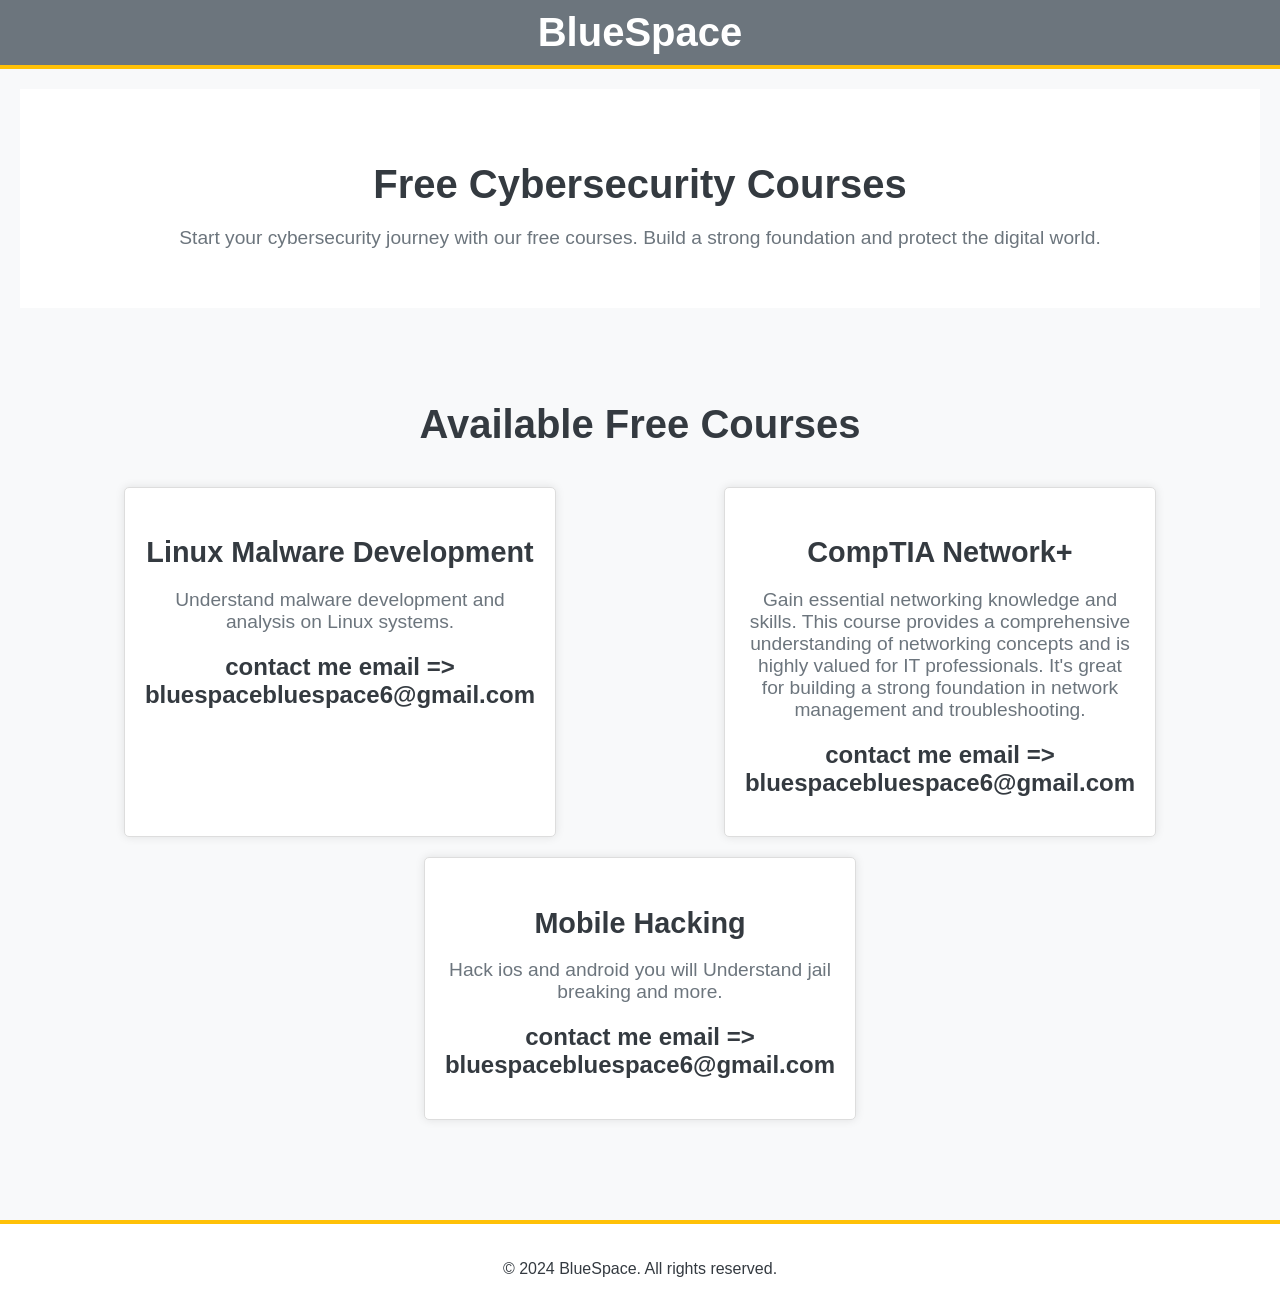
==== FREE.html @ 0bbaed93 "Add files via upload" ====
<!DOCTYPE html>
<html lang="en">
<head>
    <meta charset="UTF-8">
    <meta name="viewport" content="width=device-width, initial-scale=1.0">
    <title>BlueSpace - Free Courses</title>
    <link rel="stylesheet" href="styles.css">
</head>
<body>
    <header>
        <div class="header-bar">
            <h1>BlueSpace</h1>
        </div>
    </header>

    <main>
        <section class="intro">
            <h2>Free Cybersecurity Courses</h2>
            <p>Start your cybersecurity journey with our free courses. Build a strong foundation and protect the digital world.</p>
        </section>

        <section class="courses">
            <h2>Available Free Courses</h2>
            <div class="course-list">
                <div class="course-item">
                    <h3>Linux Malware Development</h3>
                    <p>Understand malware development and analysis on Linux systems.</p>
                    <h1>contact me email => bluespacebluespace6@gmail.com</h1>

                </div>
                <div class="course-item">
                    <h3>CompTIA Network+</h3>
                    <p>Gain essential networking knowledge and skills. This course provides a comprehensive understanding of networking concepts and is highly valued for IT professionals. It's great for building a strong foundation in network management and troubleshooting.</p>
                    <h1>contact me email => bluespacebluespace6@gmail.com</h1>
                </div>
                <div class="course-item">
                    <h3>Mobile Hacking</h3>
                    <p>Hack ios and android you will Understand jail breaking and more.</p>
                    <h1>contact me email => bluespacebluespace6@gmail.com</h1>
                </div>
               
            </div>
        </section>
    </main>

    <footer>
        <p>© 2024 BlueSpace. All rights reserved.</p>
    </footer>

    <style>
        body {
            font-family: Arial, sans-serif;
            margin: 0;
            padding: 0;
            box-sizing: border-box;
            background-color: #f8f9fa;
        }

        header {
            width: 100%;
            background-color: #6c757d; /* Grey background for the header bar */
            padding: 10px 0; /* Padding to space out the text */
            text-align: center;
        }

        .header-bar h1 {
            margin: 0;
            font-size: 2.5em;
            color: #fff; /* White text color */
        }

        main {
            padding: 20px;
        }

        .intro {
            text-align: center;
            padding: 40px 20px;
            background-color: #fff;
        }

        .intro h2 {
            font-size: 2.5em;
            margin-bottom: 20px;
            color: #343a40;
        }

        .intro p {
            font-size: 1.2em;
            color: #6c757d;
        }

        .courses {
            background-color: #f8f9fa;
            padding: 60px 20px;
            text-align: center;
        }

        .courses h2 {
            font-size: 2.5em;
            margin-bottom: 40px;
            color: #343a40;
        }

        .course-list {
            display: flex;
            justify-content: space-around;
            flex-wrap: wrap;
        }

        .course-item {
            background-color: #fff;
            border: 1px solid #ddd;
            border-radius: 5px;
            padding: 20px;
            width: 45%;
            margin-bottom: 20px;
            text-align: center;
            color: #343a40;
        }

        .course-item h3 {
            font-size: 1.8em;
            margin-bottom: 10px;
            color: #343a40;
        }

        .course-item p {
            font-size: 1.2em;
            margin-bottom: 20px;
            color: #6c757d;
        }

        .course-item .btn {
            padding: 10px 20px;
            background-color: #ffd500; /* Blue background for the button */
            color: #fff;
            text-decoration: none;
            font-weight: bold;
            border-radius: 5px;
            border: none; /* Remove border if any */
        }

        footer {
            padding: 20px;
            text-align: center;
            background-color: #fff; /* Set background color to white */
            color: #343a40;
        }
    </style>
</body>
</html>
---- styles.css ----
body {
    font-family: 'Arial', sans-serif;
    margin: 0;
    padding: 0;
    color: #333;
    background-color: #f4f4f4;
}

.container {
    width: 80%;
    margin: auto;
    overflow: hidden;
}

header {
    background: #333;
    color: #fff;
    padding: 20px 0;
    border-bottom: 4px solid #ffc107;
}

header .logo {
    float: left;
    font-size: 24px;
    font-weight: bold;
}

header nav {
    float: right;
    margin-top: 10px;
}

header .nav-links {
    list-style: none;
}

header .nav-links li {
    display: inline;
    margin-left: 20px;
}

header .nav-links li a {
    color: #fff;
    text-decoration: none;
    font-size: 18px;
}

.hero {
    background: #555;
    color: #fff;
    padding: 100px 0;
    text-align: center;
}

.hero-content h2 {
    font-size: 48px;
    margin-bottom: 20px;
}

.hero-content p {
    font-size: 20px;
    margin-bottom: 40px;
}

.hero-content .btn {
    padding: 10px 20px;
    background-color: #ffc107;
    color: #333;
    text-decoration: none;
    font-weight: bold;
    border-radius: 5px;
}

.courses {
    padding: 50px 0;
    background: #fff;
}

.courses h2 {
    text-align: center;
    font-size: 36px;
    margin-bottom: 50px;
}

.course-list {
    display: flex;
    justify-content: space-between;
    flex-wrap: wrap;
}

.course-item {
    background: #f4f4f4;
    padding: 20px;
    flex-basis: 24%;
    margin-bottom: 20px;
    box-shadow: 0 0 10px rgba(0,0,0,0.1);
    transition: transform 0.3s;
}

.course-item:hover {
    transform: scale(1.05);
}

.course-item h3 {
    font-size: 24px;
    margin-bottom: 10px;
}

.course-item p {
    font-size: 16px;
}

.pricing {
    padding: 50px 0;
    background: #333;
    color: #fff;
}

.pricing h2 {
    text-align: center;
    font-size: 36px;
    margin-bottom: 50px;
}

.pricing-cards {
    display: flex;
    justify-content: space-around;
    flex-wrap: wrap;
}

.pricing-card {
    background: #444;
    padding: 30px;
    flex-basis: 45%;
    margin-bottom: 20px;
    border-radius: 10px;
    text-align: center;
    box-shadow: 0 0 10px rgba(0,0,0,0.1);
    transition: transform 0.3s;
}

.pricing-card.paid {
    background: #ffc107;
    color: #333;
}

.pricing-card:hover {
    transform: scale(1.05);
}

.pricing-card h3 {
    font-size: 28px;
    margin-bottom: 20px;
}

.pricing-card p {
    font-size: 18px;
    margin-bottom: 20px;
}

.pricing-card ul {
    list-style: none;
    padding: 0;
    margin-bottom: 20px;
}

.pricing-card ul li {
    font-size: 16px;
    margin-bottom: 10px;
}

.pricing-card .btn {
    padding: 10px 20px;
    background-color: #333;
    color: #fff;
    text-decoration: none;
    font-weight: bold;
    border-radius: 5px;
    display: inline-block;
}

.pricing-card.paid .btn {
    background-color: #333;
    color: #ffc107;
}

footer {
    background: #333;
    color: #fff;
    padding: 20px 0;
    text-align: center;
    border-top: 4px solid #ffc107;
}
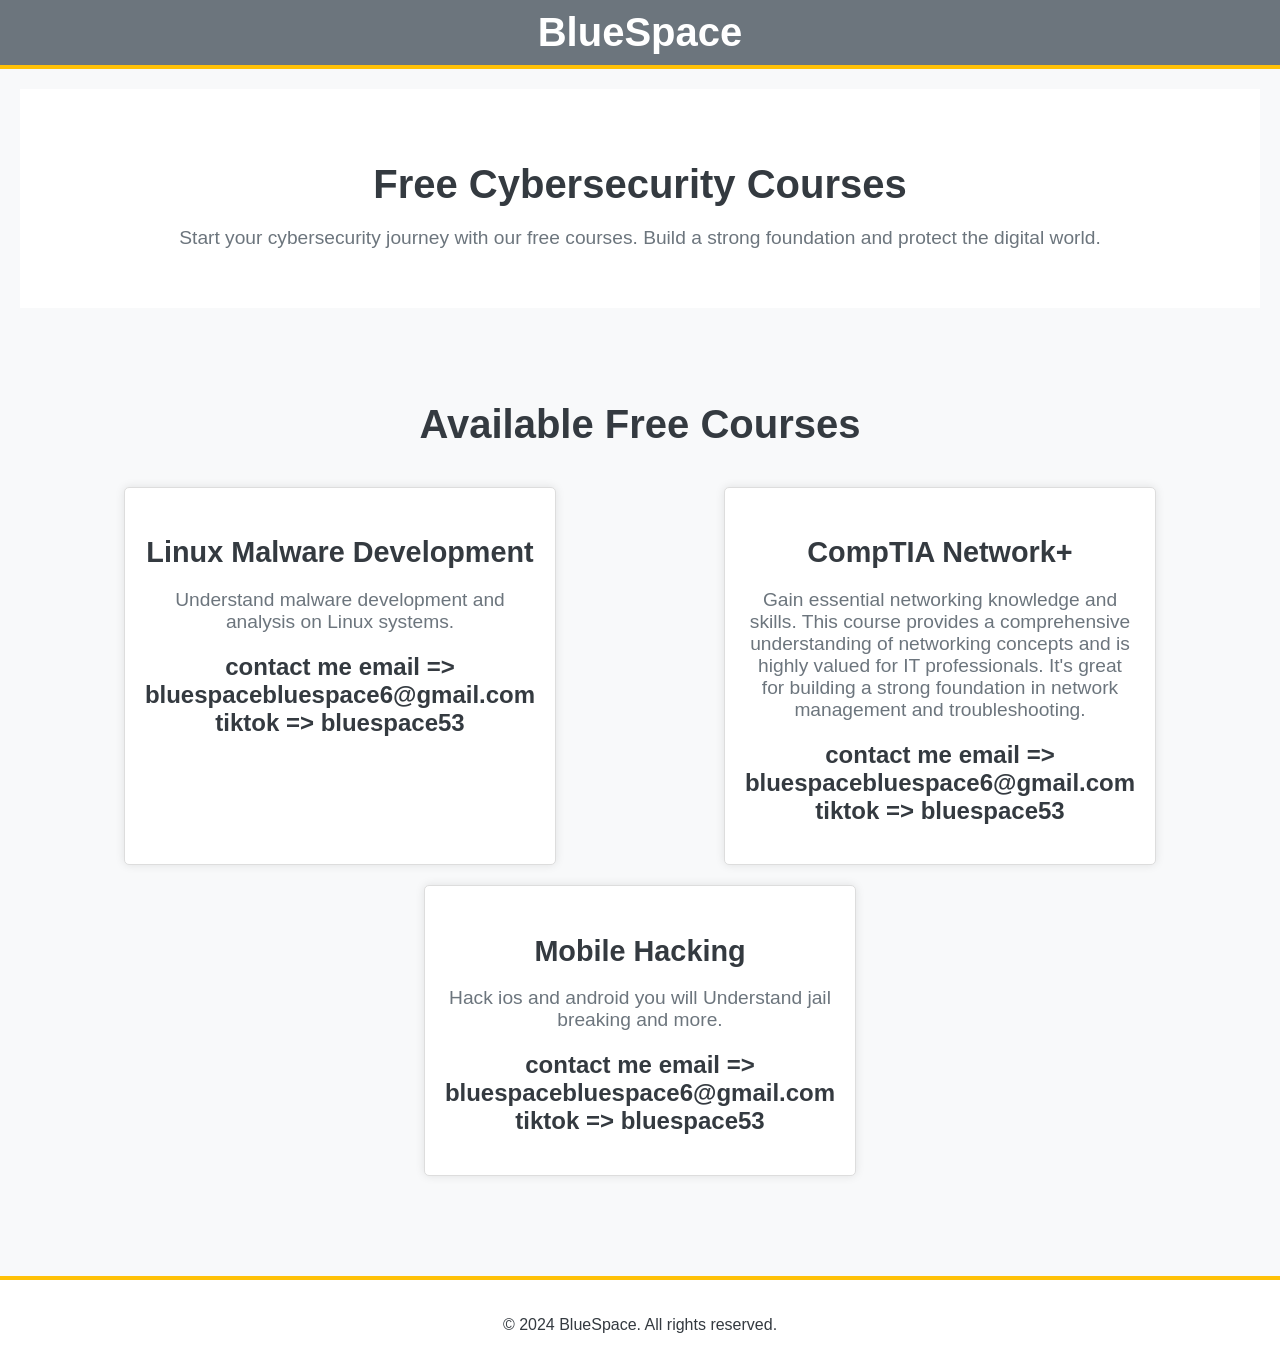
==== commit 75f1b382: "Update FREE.html" ====
--- a/FREE.html
+++ b/FREE.html
@@ -25,18 +25,18 @@
                 <div class="course-item">
                     <h3>Linux Malware Development</h3>
                     <p>Understand malware development and analysis on Linux systems.</p>
-                    <h1>contact me email => bluespacebluespace6@gmail.com</h1>
+                    <h1>contact me email => bluespacebluespace6@gmail.com tiktok => bluespace53</h1>
 
                 </div>
                 <div class="course-item">
                     <h3>CompTIA Network+</h3>
                     <p>Gain essential networking knowledge and skills. This course provides a comprehensive understanding of networking concepts and is highly valued for IT professionals. It's great for building a strong foundation in network management and troubleshooting.</p>
-                    <h1>contact me email => bluespacebluespace6@gmail.com</h1>
+                    <h1>contact me email => bluespacebluespace6@gmail.com tiktok => bluespace53</h1>
                 </div>
                 <div class="course-item">
                     <h3>Mobile Hacking</h3>
                     <p>Hack ios and android you will Understand jail breaking and more.</p>
-                    <h1>contact me email => bluespacebluespace6@gmail.com</h1>
+                    <h1>contact me email => bluespacebluespace6@gmail.com tiktok => bluespace53</h1>
                 </div>
                
             </div>
